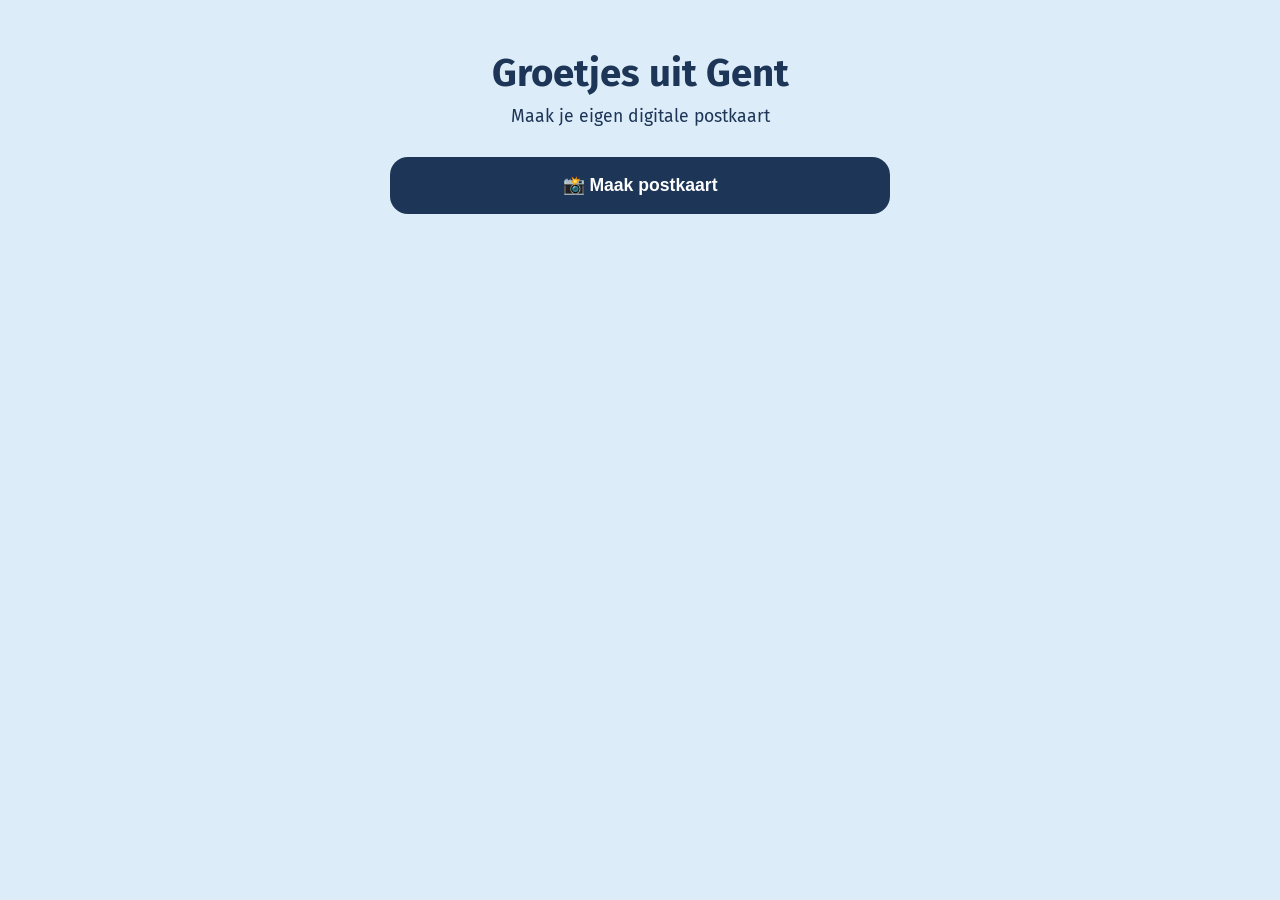
==== index.html @ 3d992909 "Add files via upload" ====
<!DOCTYPE html>
<html lang="nl">
<head>
  <meta charset="UTF-8">
  <meta name="viewport" content="width=device-width, initial-scale=1.0">
  <title>Groetjes uit Gent</title>

<link href="https://fonts.googleapis.com/css2?family=Fira+Sans:wght@300;400;500;600;700&display=swap" rel="stylesheet">

  <link rel="stylesheet" href="style.css">
</head>
<body>

<section id="startScreen" class="screen active">

  <div class="card">

    <h1>Groetjes uit Gent</h1>

    <p class="subtitle">
      Maak je eigen digitale postkaart
    </p>

    <button id="openCameraBtn">
      📸 Maak postkaart
    </button>

  </div>

</section>

<section id="cameraScreen" class="screen">

  <div class="camera-wrapper">

    <video id="video" autoplay playsinline></video>

    <img
      id="overlay"
      src="assets/postcard-overlay.png"
      alt="Overlay"
      >
 
</div>

<div class="button-group">

  <button id="captureBtn">
      📸 Maak postkaart
  </button>

  <button id="switchCameraBtn">
      🔄 Wissel camera
  </button>

</div>

</section>

</section>

<section id="resultScreen" class="screen">

  <div class="card">

    <h2>Jouw postkaart</h2>

    <img id="resultImage" alt="Postkaart">

    <a
      id="downloadBtn"
      download="groetjes-uit-gent.png"
    >
      📥 Bewaar postkaart
    </a>

    <p class="share">
      Deel jouw wandeling met<br>
      <strong>#MaandvandeVoetganger</strong>
    </p>

  </div>

</section>

<script src="app.js"></script>

</body>
</html>
---- style.css ----
* {
    margin: 0;
    padding: 0;
    box-sizing: border-box;
}

body {
    font-family: 'Fira Sans', sans-serif;
    background: #dcecf8;
    color: #1d3557;
}

.screen {
    display: none;
    min-height: 100vh;
    padding: 20px;
}

.active {
    display: flex;
    flex-direction: column;
    align-items: center;
}

.card {
    width: 100%;
    max-width: 500px;
    text-align: center;
}

h1 {
    font-size: 2.4rem;
    margin: 30px 0 10px 0;
}

h2 {
    margin: 20px 0;
}

.subtitle {
    margin-bottom: 30px;
    font-size: 1.1rem;
}

button,
a {
    display: block;
    width: 100%;
    max-width: 500px;
    margin: 12px auto;
    padding: 18px;

    border: none;
    border-radius: 18px;

    background: #1d3557;
    color: white;

    font-size: 1.1rem;
    font-weight: 600;
    text-decoration: none;
}

.camera-wrapper {
    position: relative;
    width: 100%;
    max-width: 500px;
    margin: 20px auto;
    overflow: hidden;
    border-radius: 20px;
    aspect-ratio: 3 / 2;
}

video {
    width: 100%;
    height: 100%;
    object-fit: cover;
    display: block;
}

#overlay {
    position: absolute;
    top: 0;
    left: 0;
    width: 100%;
    height: 100%;
    object-fit: contain;
    pointer-events: none;
}

.button-group {
    width: 100%;
    max-width: 500px;
    margin-top: 15px;
}

#captureBtn {
    background: white;
    color: #1d3557;
    border: 3px solid #1d3557;
}

#switchCameraBtn {
    background: #1d3557;
    color: white;
}

#resultImage {
    width: 100%;
    max-width: 500px;
    border-radius: 16px;
    margin-bottom: 20px;
}

.share {
    margin-top: 20px;
    text-align: center;
    font-size: 1rem;
}

strong {
    display: block;
    margin-top: 6px;
}

strong {
    display: block;
    margin-top: 6px;
}


.button-group {
    width: 100%;
    max-width: 500px;
    margin-top: 15px;
    display: block;
    position: relative;
    z-index: 999;
}

#captureBtn,
#switchCameraBtn {
    display: block;
    width: 100%;
    position: relative;
    z-index: 999;
}
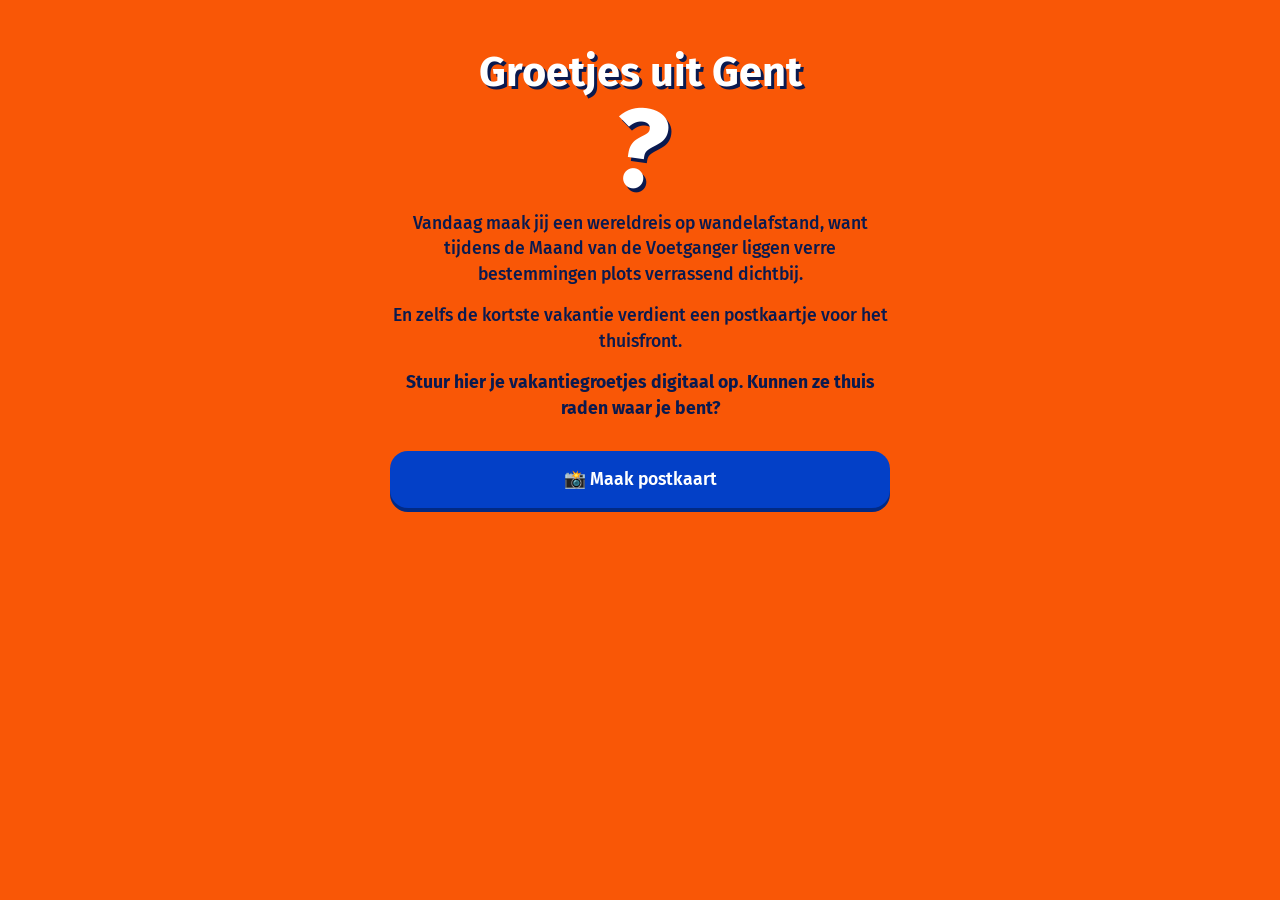
==== commit bbc99dc5: "Add files via upload" ====
--- a/index.html
+++ b/index.html
@@ -1,89 +1,107 @@
-<!DOCTYPE html>
-<html lang="nl">
-<head>
-  <meta charset="UTF-8">
-  <meta name="viewport" content="width=device-width, initial-scale=1.0">
-  <title>Groetjes uit Gent</title>
-
-<link href="https://fonts.googleapis.com/css2?family=Fira+Sans:wght@300;400;500;600;700&display=swap" rel="stylesheet">
-
-  <link rel="stylesheet" href="style.css">
-</head>
-<body>
-
-<section id="startScreen" class="screen active">
-
-  <div class="card">
-
-    <h1>Groetjes uit Gent</h1>
-
-    <p class="subtitle">
-      Maak je eigen digitale postkaart
-    </p>
-
-    <button id="openCameraBtn">
-      📸 Maak postkaart
-    </button>
-
-  </div>
-
-</section>
-
-<section id="cameraScreen" class="screen">
-
-  <div class="camera-wrapper">
-
-    <video id="video" autoplay playsinline></video>
-
-    <img
-      id="overlay"
-      src="assets/postcard-overlay.png"
-      alt="Overlay"
-      >
- 
-</div>
-
-<div class="button-group">
-
-  <button id="captureBtn">
-      📸 Maak postkaart
-  </button>
-
-  <button id="switchCameraBtn">
-      🔄 Wissel camera
-  </button>
-
-</div>
-
-</section>
-
-</section>
-
-<section id="resultScreen" class="screen">
-
-  <div class="card">
-
-    <h2>Jouw postkaart</h2>
-
-    <img id="resultImage" alt="Postkaart">
-
-    <a
-      id="downloadBtn"
-      download="groetjes-uit-gent.png"
-    >
-      📥 Bewaar postkaart
-    </a>
-
-    <p class="share">
-      Deel jouw wandeling met<br>
-      <strong>#MaandvandeVoetganger</strong>
-    </p>
-
-  </div>
-
-</section>
-
-<script src="app.js"></script>
-
-</body>
-</html>
+<!DOCTYPE html>
+<html lang="nl">
+<head>
+  <meta charset="UTF-8">
+  <meta name="viewport" content="width=device-width, initial-scale=1.0">
+  <meta name="theme-color" content="#f95706">
+  <title>Groetjes uit Gent</title>
+
+  <link href="https://fonts.googleapis.com/css2?family=Fira+Sans:wght@300;400;500;600;700&display=swap" rel="stylesheet">
+
+  <link rel="stylesheet" href="style.css">
+</head>
+<body>
+
+<section id="startScreen" class="screen active">
+
+  <div class="card">
+
+    <h1>Groetjes uit Gent<span class="question">?</span></h1>
+
+    <p class="intro">
+      Vandaag maak jij een wereldreis op wandelafstand,
+      want tijdens de Maand van de Voetganger liggen verre bestemmingen
+      plots verrassend dichtbij.
+    </p>
+
+    <p class="intro">
+      En zelfs de kortste vakantie verdient een postkaartje voor het thuisfront.
+    </p>
+
+    <p class="intro intro-last">
+      Stuur hier je vakantiegroetjes digitaal op.
+      Kunnen ze thuis raden waar je bent?
+    </p>
+
+    <button id="openCameraBtn">
+      📸 Maak postkaart
+    </button>
+
+  </div>
+
+</section>
+
+<section id="cameraScreen" class="screen">
+
+  <div class="camera-wrapper">
+
+    <video id="video" autoplay playsinline></video>
+
+    <img
+      id="overlay"
+      src="assets/postcard-overlay.png"
+      alt="Overlay"
+    >
+
+  </div>
+
+  <div class="button-group">
+
+    <button id="captureBtn">
+      📸 Maak postkaart
+    </button>
+
+    <button id="switchCameraBtn">
+      🔄 Wissel camera
+    </button>
+
+  </div>
+
+</section>
+
+<section id="resultScreen" class="screen">
+
+  <div class="card">
+
+    <h2>Jouw postkaart</h2>
+
+    <img id="resultImage" alt="Postkaart">
+
+    <a
+      id="downloadBtn"
+      download="groetjes-uit-gent.png"
+    >
+      📥 Bewaar postkaart
+    </a>
+
+    <p class="share">
+      Deel jouw wandeling op jouw social media met
+    </p>
+
+    <p class="hashtags">
+      #IedereenVoetganger
+      #WandelenInGent
+    </p>
+
+    <button id="copyHashtagsBtn">
+      📋 Kopieer hashtags
+    </button>
+
+  </div>
+
+</section>
+
+<script src="app.js"></script>
+
+</body>
+</html>
--- a/style.css
+++ b/style.css
@@ -1,147 +1,203 @@
-* {
-    margin: 0;
-    padding: 0;
-    box-sizing: border-box;
-}
-
-body {
-    font-family: 'Fira Sans', sans-serif;
-    background: #dcecf8;
-    color: #1d3557;
-}
-
-.screen {
-    display: none;
-    min-height: 100vh;
-    padding: 20px;
-}
-
-.active {
-    display: flex;
-    flex-direction: column;
-    align-items: center;
-}
-
-.card {
-    width: 100%;
-    max-width: 500px;
-    text-align: center;
-}
-
-h1 {
-    font-size: 2.4rem;
-    margin: 30px 0 10px 0;
-}
-
-h2 {
-    margin: 20px 0;
-}
-
-.subtitle {
-    margin-bottom: 30px;
-    font-size: 1.1rem;
-}
-
-button,
-a {
-    display: block;
-    width: 100%;
-    max-width: 500px;
-    margin: 12px auto;
-    padding: 18px;
-
-    border: none;
-    border-radius: 18px;
-
-    background: #1d3557;
-    color: white;
-
-    font-size: 1.1rem;
-    font-weight: 600;
-    text-decoration: none;
-}
-
-.camera-wrapper {
-    position: relative;
-    width: 100%;
-    max-width: 500px;
-    margin: 20px auto;
-    overflow: hidden;
-    border-radius: 20px;
-    aspect-ratio: 3 / 2;
-}
-
-video {
-    width: 100%;
-    height: 100%;
-    object-fit: cover;
-    display: block;
-}
-
-#overlay {
-    position: absolute;
-    top: 0;
-    left: 0;
-    width: 100%;
-    height: 100%;
-    object-fit: contain;
-    pointer-events: none;
-}
-
-.button-group {
-    width: 100%;
-    max-width: 500px;
-    margin-top: 15px;
-}
-
-#captureBtn {
-    background: white;
-    color: #1d3557;
-    border: 3px solid #1d3557;
-}
-
-#switchCameraBtn {
-    background: #1d3557;
-    color: white;
-}
-
-#resultImage {
-    width: 100%;
-    max-width: 500px;
-    border-radius: 16px;
-    margin-bottom: 20px;
-}
-
-.share {
-    margin-top: 20px;
-    text-align: center;
-    font-size: 1rem;
-}
-
-strong {
-    display: block;
-    margin-top: 6px;
-}
-
-strong {
-    display: block;
-    margin-top: 6px;
-}
-
-
-.button-group {
-    width: 100%;
-    max-width: 500px;
-    margin-top: 15px;
-    display: block;
-    position: relative;
-    z-index: 999;
-}
-
-#captureBtn,
-#switchCameraBtn {
-    display: block;
-    width: 100%;
-    position: relative;
-    z-index: 999;
-}
+:root {
+    --orange: #f95706;
+    --blue: #0340c7;
+    --blue-dark: #022a85;
+    --navy: #0a1a4f;
+    --white: #ffffff;
+}
+
+* {
+    margin: 0;
+    padding: 0;
+    box-sizing: border-box;
+}
+
+body {
+    font-family: 'Fira Sans', sans-serif;
+    color: var(--navy);
+    background-color: var(--orange);
+    /* Spoor van voetstappen. Wil je het weg? Verwijder de volgende twee regels. */
+    background-image: url("assets/footsteps.svg");
+    background-size: 240px 240px;
+}
+
+.screen {
+    display: none;
+    min-height: 100vh;
+    padding: 20px;
+}
+
+.active {
+    display: flex;
+    flex-direction: column;
+    align-items: center;
+}
+
+.card {
+    width: 100%;
+    max-width: 500px;
+    text-align: center;
+}
+
+h1 {
+    font-size: 2.6rem;
+    font-weight: 700;
+    line-height: 1.1;
+    margin: 30px 0 14px 0;
+    color: var(--white);
+    text-shadow: 3px 3px 0 var(--navy);
+}
+
+h2 {
+    font-size: 2rem;
+    font-weight: 700;
+    margin: 20px 0;
+    color: var(--white);
+    text-shadow: 2px 2px 0 var(--navy);
+}
+
+.question {
+    display: block;
+    font-size: 7rem;
+    line-height: 0.85;
+    margin-top: 6px;
+    transform: rotate(8deg);
+    text-shadow: 4px 4px 0 var(--navy);
+}
+
+.intro {
+    margin-bottom: 16px;
+    font-size: 1.1rem;
+    font-weight: 500;
+    line-height: 1.45;
+}
+
+.intro-last {
+    margin-bottom: 30px;
+    font-weight: 700;
+}
+
+button,
+a {
+    display: block;
+    width: 100%;
+    max-width: 500px;
+    margin: 12px auto;
+    padding: 18px;
+
+    border: none;
+    border-radius: 18px;
+
+    background: var(--blue);
+    color: var(--white);
+    box-shadow: 0 4px 0 var(--blue-dark);
+
+    font-family: inherit;
+    font-size: 1.1rem;
+    font-weight: 600;
+    text-decoration: none;
+    cursor: pointer;
+
+    transition: transform 0.1s ease, box-shadow 0.1s ease;
+}
+
+button:active,
+a:active {
+    transform: translateY(3px);
+    box-shadow: 0 1px 0 var(--blue-dark);
+}
+
+button:focus-visible,
+a:focus-visible {
+    outline: 3px solid var(--white);
+    outline-offset: 3px;
+}
+
+.camera-wrapper {
+    position: relative;
+    width: 100%;
+    max-width: 500px;
+    margin: 20px auto;
+    overflow: hidden;
+    border-radius: 20px;
+    aspect-ratio: 3 / 2;
+    box-shadow: 0 0 0 4px var(--white), 0 10px 24px rgba(10, 26, 79, 0.35);
+}
+
+video {
+    width: 100%;
+    height: 100%;
+    object-fit: cover;
+    display: block;
+}
+
+#overlay {
+    position: absolute;
+    top: 0;
+    left: 0;
+    width: 100%;
+    height: 100%;
+    object-fit: contain;
+    pointer-events: none;
+}
+
+.button-group {
+    width: 100%;
+    max-width: 500px;
+    margin-top: 15px;
+    display: block;
+    position: relative;
+    z-index: 999;
+}
+
+#captureBtn,
+#switchCameraBtn {
+    display: block;
+    width: 100%;
+    position: relative;
+    z-index: 999;
+}
+
+#captureBtn {
+    background: var(--white);
+    color: var(--blue);
+    border: 3px solid var(--blue);
+}
+
+#switchCameraBtn {
+    background: var(--blue);
+    color: var(--white);
+}
+
+#resultImage {
+    width: 100%;
+    max-width: 500px;
+    border-radius: 16px;
+    margin-bottom: 20px;
+    box-shadow: 0 0 0 4px var(--white), 0 10px 24px rgba(10, 26, 79, 0.35);
+}
+
+.share {
+    margin-top: 20px;
+    text-align: center;
+    font-size: 1.05rem;
+    font-weight: 500;
+}
+
+.hashtags {
+    display: block;
+    margin: 15px 0;
+    padding: 12px 18px;
+    border-radius: 18px;
+    background: var(--white);
+    color: var(--blue);
+    font-weight: 700;
+    text-align: center;
+}
+
+@media (prefers-reduced-motion: reduce) {
+    button,
+    a {
+        transition: none;
+    }
+}
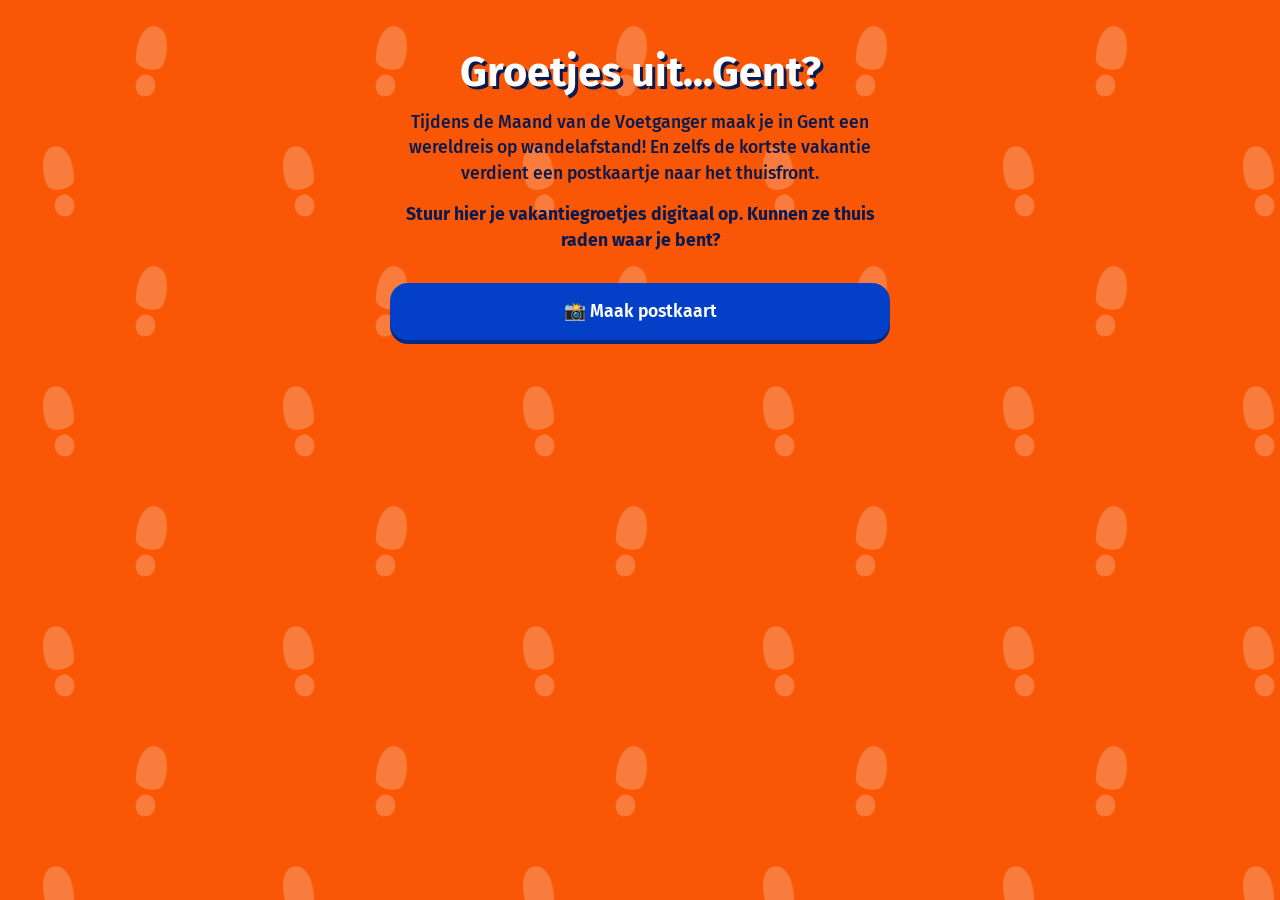
==== commit fde95281: "Add files via upload tekst en vier locaties toegevoegd" ====
--- a/index.html
+++ b/index.html
@@ -16,16 +16,12 @@
 
   <div class="card">
 
-    <h1>Groetjes uit Gent<span class="question">?</span></h1>
+    <h1>Groetjes uit...Gent<span class="question">?</span></h1>
 
     <p class="intro">
-      Vandaag maak jij een wereldreis op wandelafstand,
-      want tijdens de Maand van de Voetganger liggen verre bestemmingen
-      plots verrassend dichtbij.
-    </p>
-
-    <p class="intro">
-      En zelfs de kortste vakantie verdient een postkaartje voor het thuisfront.
+      Tijdens de Maand van de Voetganger maak je in Gent
+      een wereldreis op wandelafstand! En zelfs de kortste vakantie
+      verdient een postkaartje naar het thuisfront.
     </p>
 
     <p class="intro intro-last">
@@ -91,6 +87,7 @@
     <p class="hashtags">
       #IedereenVoetganger
       #WandelenInGent
+      #MaandVanDeVoetganger
     </p>
 
     <button id="copyHashtagsBtn">
--- a/style.css
+++ b/style.css
@@ -57,12 +57,8 @@
 }
 
 .question {
-    display: block;
-    font-size: 7rem;
-    line-height: 0.85;
-    margin-top: 6px;
-    transform: rotate(8deg);
-    text-shadow: 4px 4px 0 var(--navy);
+    display: inline;
+    font-size: 1em;
 }
 
 .intro {
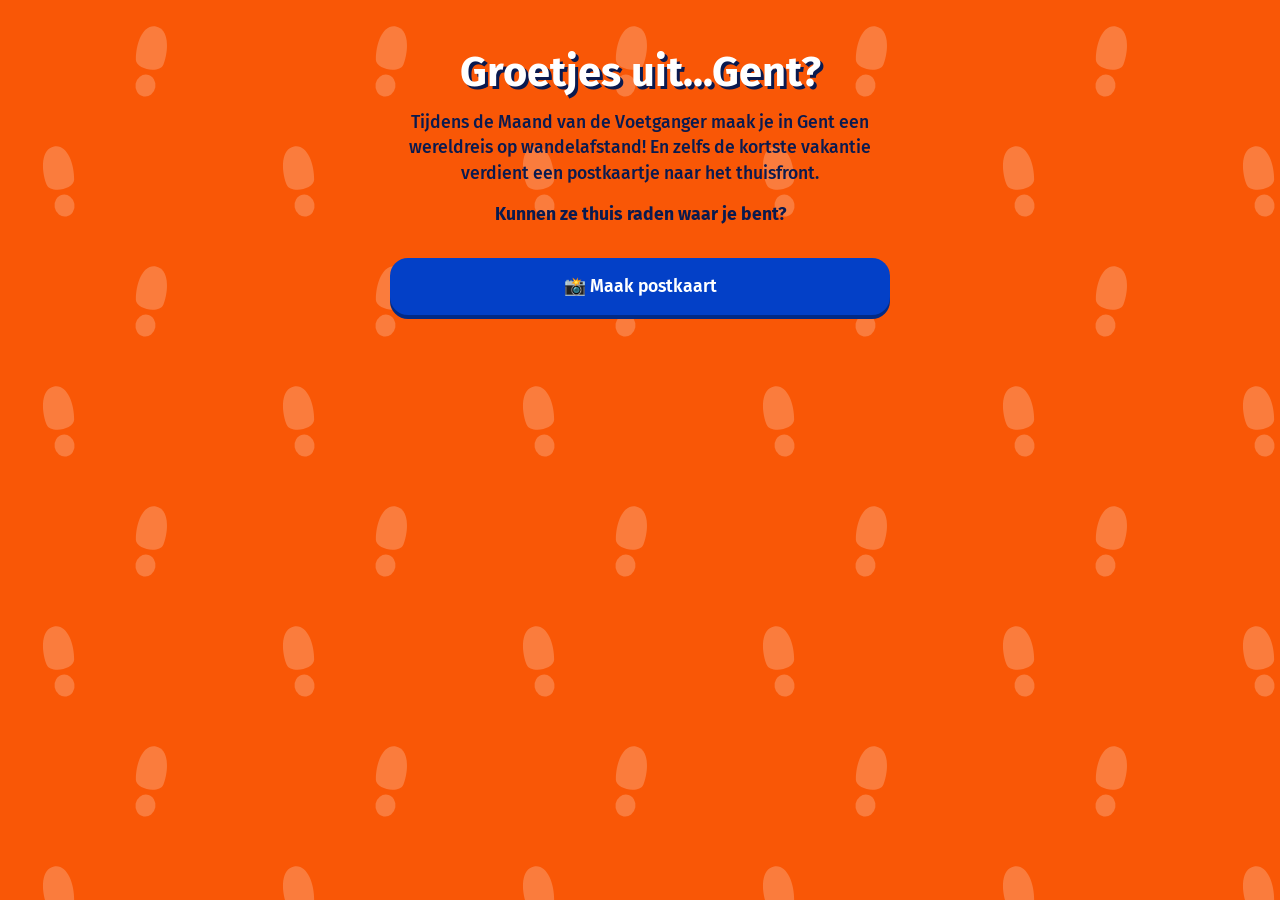
==== commit 91c9a1a6: "Add files via upload betere versie" ====
--- a/index.html
+++ b/index.html
@@ -25,7 +25,6 @@
     </p>
 
     <p class="intro intro-last">
-      Stuur hier je vakantiegroetjes digitaal op.
       Kunnen ze thuis raden waar je bent?
     </p>
 
--- a/style.css
+++ b/style.css
@@ -16,6 +16,7 @@
     font-family: 'Fira Sans', sans-serif;
     color: var(--navy);
     background-color: var(--orange);
+    overflow-x: hidden;
     /* Spoor van voetstappen. Wil je het weg? Verwijder de volgende twee regels. */
     background-image: url("assets/footsteps.svg");
     background-size: 240px 240px;
@@ -40,12 +41,13 @@
 }
 
 h1 {
-    font-size: 2.6rem;
+    font-size: clamp(1.5rem, 7.8vw, 2.6rem);
     font-weight: 700;
     line-height: 1.1;
     margin: 30px 0 14px 0;
     color: var(--white);
     text-shadow: 3px 3px 0 var(--navy);
+    white-space: nowrap;
 }
 
 h2 {
